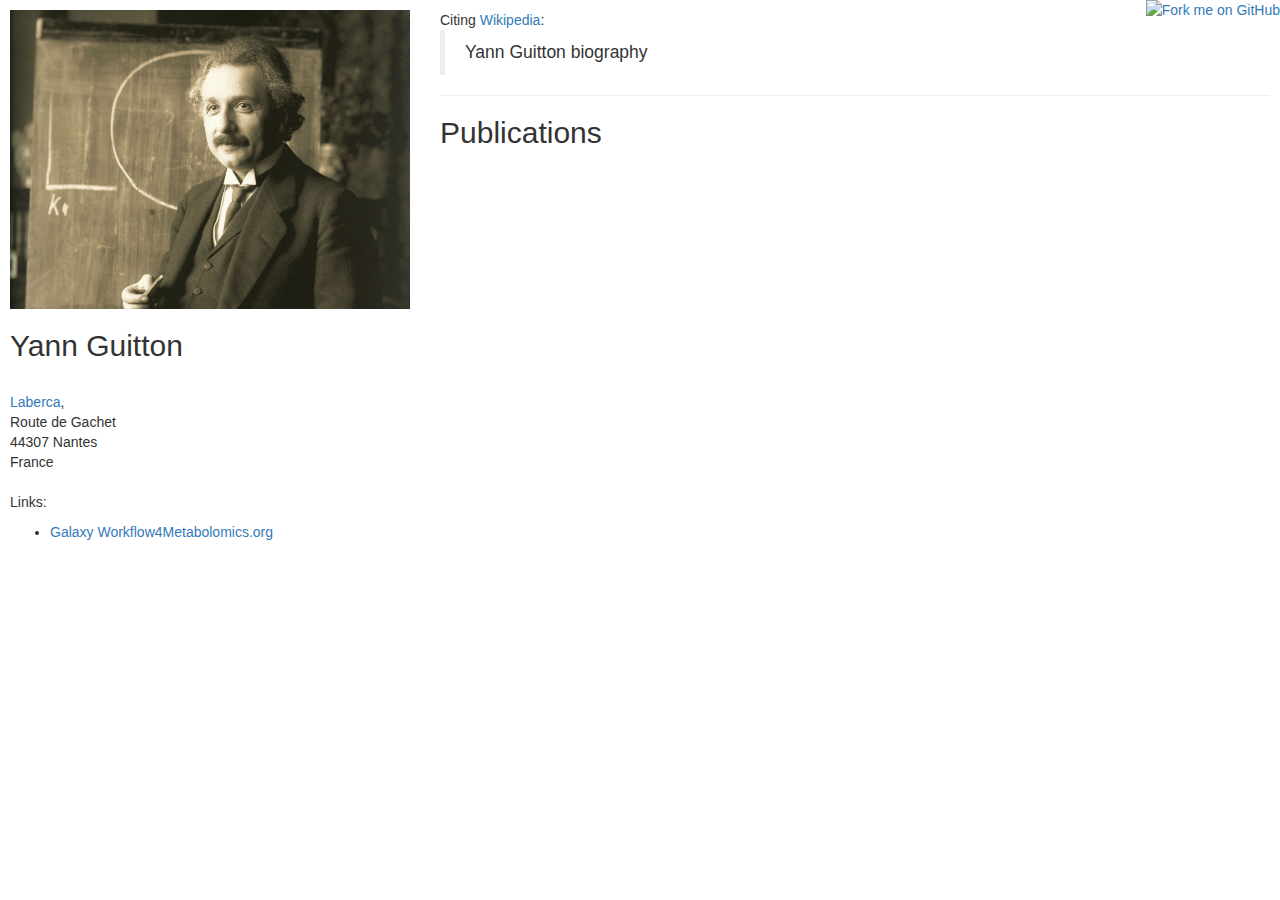
==== biblio/index.html @ 58e714e0 "page biblio test1" ====
<html>
  <head>
    <title>Albert Einstein's Example Publication Page</title>
    <link rel="stylesheet" type="text/css" href="style.css" />
    <link rel="stylesheet" type="text/css"
          href="https://maxcdn.bootstrapcdn.com/bootstrap/3.3.7/css/bootstrap.min.css" />    
  </head>


  <body>
    <a href="https://github.com/BibBase/bibbase.github.io">
      <img style="position: absolute; top: 0; right: 0; border: 0;" 
           src="https://camo.githubusercontent.com/38ef81f8aca64bb9a64448d0d70f1308ef5341ab/68747470733a2f2f73332e616d617a6f6e6177732e636f6d2f6769746875622f726962626f6e732f666f726b6d655f72696768745f6461726b626c75655f3132313632312e706e67" 
           alt="Fork me on GitHub" 
           data-canonical-src="https://s3.amazonaws.com/github/ribbons/forkme_right_darkblue_121621.png">
    </a>

    <div class="row">
      <div class="col-md-4">
        <img style="width: 100%" src="picture.png"/>

        <h2>Yann Guitton</h2>

        <br>

        <a href="https://www.laberca.org/">Laberca</a>,<br/>
        Route de Gachet<br/>
        44307 Nantes<br/>
        France<br/>
        <br/>

        <p>
          Links:
          <ul>
            <li><a href="http://workflow4metabolomics.org">Galaxy Workflow4Metabolomics.org</a></li>
          </ul>
        </p>
        <div class="spacer">

        </div>
      </div>
      
      <!-- .................................. -->
      
      <div class="col-md-8">
        Citing <a href="https://en.wikipedia.org/wiki/Albert_Einstein">Wikipedia</a>:
        <blockquote cite="https://en.wikipedia.org/wiki/Albert_Einstein"
                    style="max-width: 80%">
         Yann Guitton biography
        </blockquote>

        <hr>

        <h2>Publications</h2>

        <script src="https://bibbase.org/show?bib=https://http://yguitton.github.io/biblio/mylibrary.bib&jsonp=1"></script>

      </div>
    </div>

  </body>
</html>
---- biblio/style.css ----
body {
    padding: 1rem;
}

.spacer {
    height: 3rem;
}
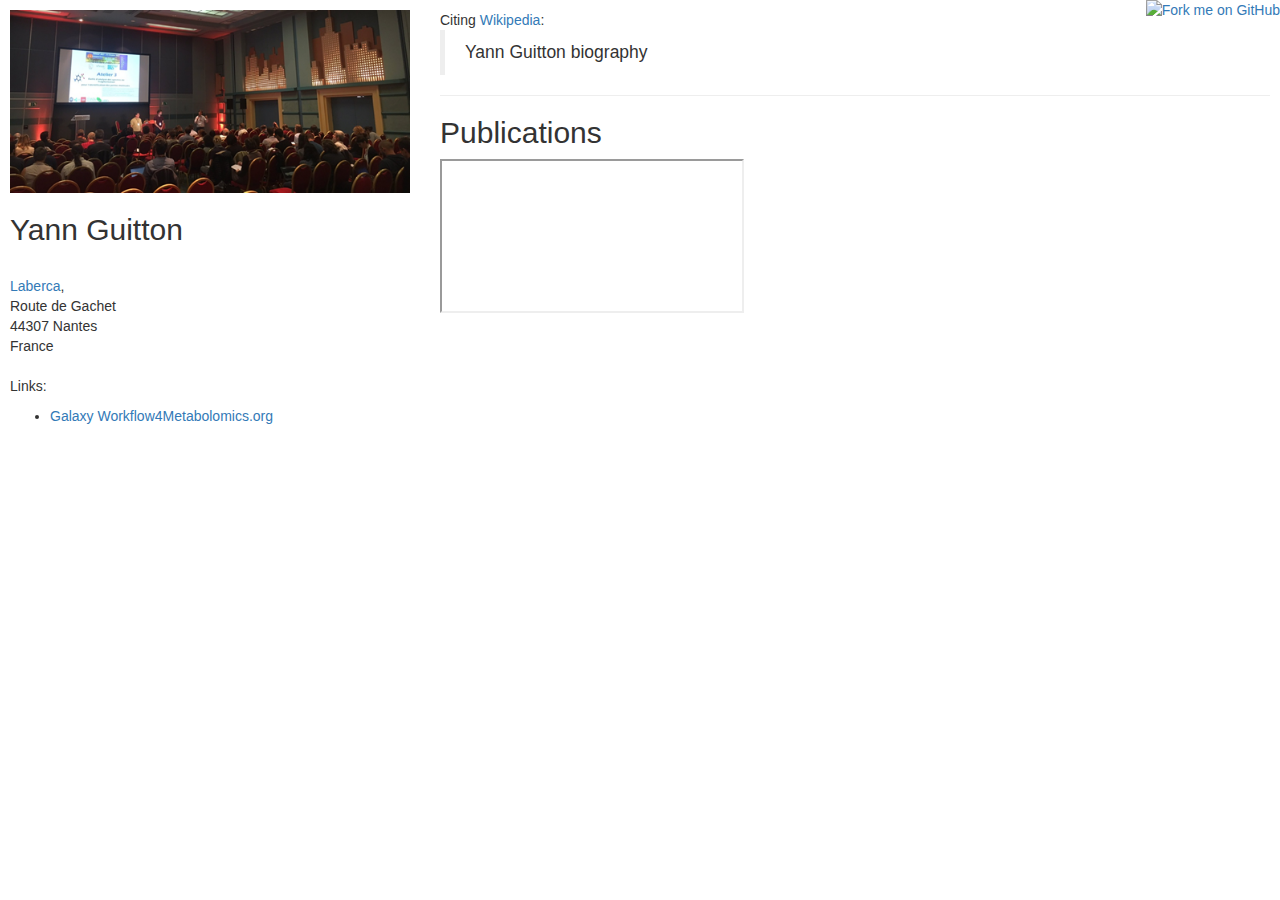
==== commit 68e38654: "Update index.html" ====
--- a/biblio/index.html
+++ b/biblio/index.html
@@ -1,6 +1,6 @@
 <html>
   <head>
-    <title>Albert Einstein's Example Publication Page</title>
+    <title>Yann Guitton Publication Page</title>
     <link rel="stylesheet" type="text/css" href="style.css" />
     <link rel="stylesheet" type="text/css"
           href="https://maxcdn.bootstrapcdn.com/bootstrap/3.3.7/css/bootstrap.min.css" />    
@@ -53,8 +53,8 @@
 
         <h2>Publications</h2>
 
-        <script src="https://bibbase.org/show?bib=https://http://yguitton.github.io/biblio/mylibrary.bib&jsonp=1"></script>
-
+      <!--  <script src="https://bibbase.org/show?bib=https%3A%2F%2Fyguitton.github.io%2Fbiblio%2Fmylibrary.bib&jsonp=1"></script> -->
+      <iframe src="https://bibbase.org/show?bib=https%3A%2F%2Fgithub.com%2Fyguitton%2Fyguitton.github.io%2Fblob%2Fmaster%2Fbiblio%2Fmylibrary.bib"></iframe> 
       </div>
     </div>
 
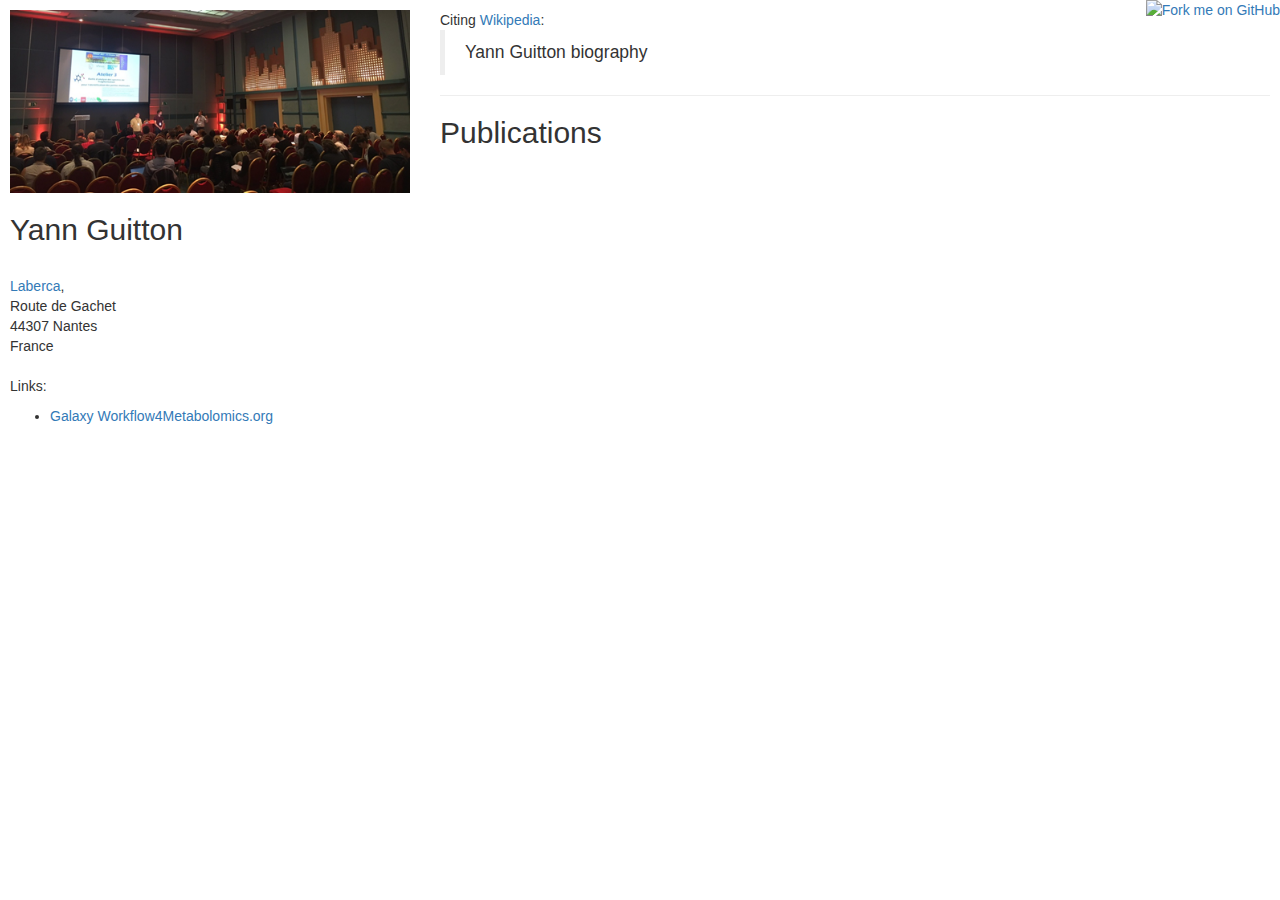
==== commit 750c2e92: "Undo" ====
--- a/biblio/index.html
+++ b/biblio/index.html
@@ -53,8 +53,8 @@
 
         <h2>Publications</h2>
 
-      <!--  <script src="https://bibbase.org/show?bib=https%3A%2F%2Fyguitton.github.io%2Fbiblio%2Fmylibrary.bib&jsonp=1"></script> -->
-      <iframe src="https://bibbase.org/show?bib=https%3A%2F%2Fgithub.com%2Fyguitton%2Fyguitton.github.io%2Fblob%2Fmaster%2Fbiblio%2Fmylibrary.bib"></iframe> 
+      <script src="https://bibbase.org/show?bib=https%3A%2F%2Fyguitton.github.io%2Fbiblio%2Fmylibrary.bib&jsonp=1"></script> 
+      <!--  <iframe src="https://bibbase.org/show?bib=https%3A%2F%2Fgithub.com%2Fyguitton%2Fyguitton.github.io%2Fblob%2Fmaster%2Fbiblio%2Fmylibrary.bib"></iframe> -->
       </div>
     </div>
 
